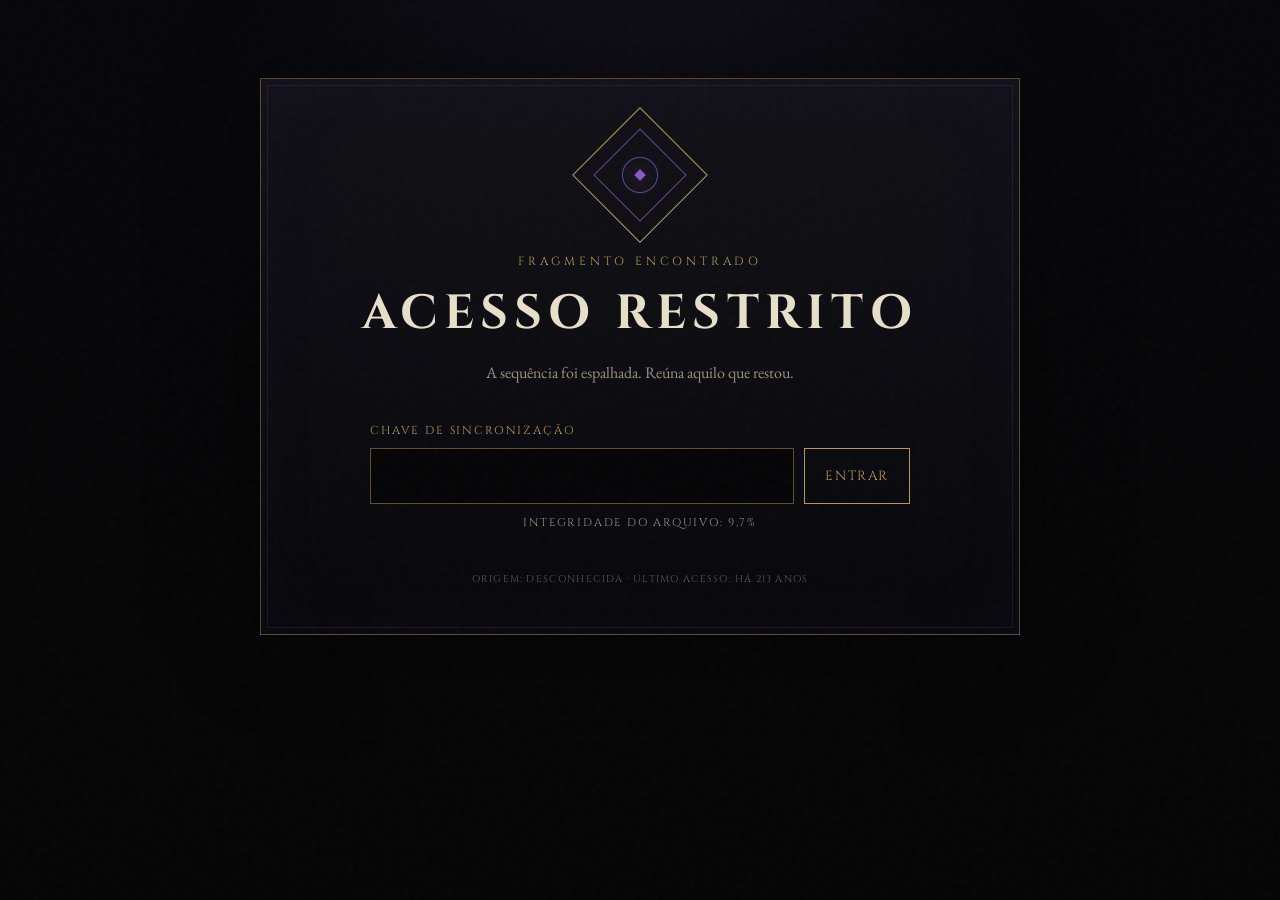
==== index.html @ 5ac1a656 "Add files via upload" ====
<!doctype html><html lang="pt-BR"><head><meta charset="utf-8"><meta name="viewport" content="width=device-width,initial-scale=1"><meta name="theme-color" content="#07070a"><title>Fragmento</title><link rel="stylesheet" href="style.css"></head><body><div class="noise"></div><main class="shell"><section id="gate" class="panel gate active"><div class="sigil"><span></span><span></span><span></span></div><p class="eyebrow">FRAGMENTO ENCONTRADO</p><h1>ACESSO RESTRITO</h1><p class="muted">A sequência foi espalhada. Reúna aquilo que restou.</p><form id="access-form"><label for="password">CHAVE DE SINCRONIZAÇÃO</label><div class="password-row"><input id="password" type="password" maxlength="16" spellcheck="false"><button type="submit">ENTRAR</button></div><p id="status" class="status">INTEGRIDADE DO ARQUIVO: 9,7%</p></form><div id="attempt-warning" class="warning hidden">...</div><footer>ORIGEM: DESCONHECIDA · ÚLTIMO ACESSO: HÁ 213 ANOS</footer></section><section id="loading" class="panel loading"><p class="eyebrow">SINCRONIZAÇÃO</p><div class="progress"><div id="bar"></div></div><div id="percent">0%</div><p id="loading-text" class="muted">Reconstruindo fragmentos...</p></section><section id="archive" class="archive"><header class="archive-header"><p class="eyebrow">ARQUIVO RECONSTRUÍDO</p><h1>SEIS FAGULHAS</h1><p class="integrity">INTEGRIDADE: 100%</p></header><article class="lore"><p><strong>Parabéns.</strong></p><p>Vocês encontraram fragmentos de uma história que deveria ter permanecido enterrada.</p><p>O deus maldito além do último selo ainda não foi derrotado. Ele não foi vencido, contido ou compreendido. Aquilo que os espera não é apenas uma criatura poderosa, mas uma presença capaz de reduzir mundos, memórias e juramentos a ruínas.</p><p>Os Ecos abaixo não são a resposta para destruí-lo. São restos deixados por aqueles que tentaram antes de vocês — pequenas centelhas roubadas de histórias que já terminaram.</p><p>Ainda assim, mesmo uma fagulha pode desafiar uma noite infinita.</p><p><strong>Recebam estes fragmentos como esperança para o que está prestes a acontecer.</strong></p></article><section class="ecos"><article class="eco-card"><span class="number">ECO 01</span><h2>Nome do Personagem I</h2><h3>Fragmento da Primeira Lâmina</h3><p>Uma vez por cena, após acertar um ataque, o personagem pode gastar 3 PM para causar +4d8 de dano e avançar até 6m sem provocar reações.</p></article><article class="eco-card"><span class="number">ECO 02</span><h2>Nome do Personagem II</h2><h3>Olho que Vê o Instante Morto</h3><p>Uma vez por cena, ao ser alvo de um ataque, o personagem pode gastar 3 PM para receber +5 na Defesa e mover-se 3m imediatamente.</p></article><article class="eco-card"><span class="number">ECO 03</span><h2>Nome do Personagem III</h2><h3>Coração que Recusa o Fim</h3><p>Ao cair a 0 PV, pode gastar 4 PM para permanecer com 1 PV e receber resistência 10 a dano até o início do próximo turno.</p></article><article class="eco-card"><span class="number">ECO 04</span><h2>Nome do Personagem IV</h2><h3>Passo Entre Fendas</h3><p>Uma vez por rodada, pode gastar 2 PM para se teleportar até 6m para um espaço que possa ver.</p></article><article class="eco-card"><span class="number">ECO 05</span><h2>Nome do Personagem V</h2><h3>Voz da Última Testemunha</h3><p>Uma vez por cena, pode gastar 3 PM para obrigar um inimigo em alcance curto a repetir um teste de resistência recém-realizado.</p></article><article class="eco-card"><span class="number">ECO 06</span><h2>Nome do Personagem VI</h2><h3>Fagulha Contra o Abismo</h3><p>Uma vez por cena, como ação livre, pode gastar 5 PM para receber +2 em ataques, Defesa e testes de resistência por 3 rodadas.</p></article></section><div class="final-record"><p>FRAGMENTOS LIBERADOS: 6</p><p>SOBREVIVENTES DA ÚLTIMA SINCRONIZAÇÃO: 0</p><p class="red">O DEUS PERCEBEU O ACESSO.</p></div></section></main><script src="script.js"></script></body></html>
---- style.css ----
@import url('https://fonts.googleapis.com/css2?family=Cinzel:wght@400;600;700&family=EB+Garamond:ital,wght@0,400;0,600;1,400&display=swap');:root{--bg:#07070a;--panel:#0d0d12;--ink:#e8dfcb;--muted:#9b927f;--gold:#b9975b;--purple:#8d5bc2;--red:#8b2f3d}*{box-sizing:border-box}html{background:var(--bg);color:var(--ink)}body{margin:0;min-height:100vh;font-family:"EB Garamond",serif;background:radial-gradient(circle at 50% 20%,rgba(141,91,194,.09),transparent 28rem),linear-gradient(#07070a,#050506);overflow-x:hidden}.noise{position:fixed;inset:0;pointer-events:none;opacity:.05;z-index:20;background-image:url("data:image/svg+xml,%3Csvg viewBox='0 0 160 160' xmlns='http://www.w3.org/2000/svg'%3E%3Cfilter id='n'%3E%3CfeTurbulence type='fractalNoise' baseFrequency='.9' numOctaves='4' stitchTiles='stitch'/%3E%3C/filter%3E%3Crect width='100%25' height='100%25' filter='url(%23n)' opacity='.5'/%3E%3C/svg%3E")}.shell{min-height:100vh;padding:24px}.panel{width:min(760px,100%);margin:6vh auto 0;padding:48px 34px;border:1px solid rgba(185,151,91,.45);outline:1px solid rgba(141,91,194,.15);outline-offset:-8px;background:linear-gradient(180deg,rgba(17,17,23,.94),rgba(8,8,12,.97));box-shadow:0 0 80px rgba(0,0,0,.6),inset 0 0 80px rgba(141,91,194,.035);text-align:center}.gate{display:none}.gate.active{display:block}.sigil{width:96px;height:96px;margin:0 auto 30px;position:relative;border:1px solid var(--gold);transform:rotate(45deg)}.sigil span{position:absolute;inset:14px;border:1px solid rgba(141,91,194,.7)}.sigil span:nth-child(2){inset:29px;border-radius:50%}.sigil span:nth-child(3){inset:43px;background:var(--purple);box-shadow:0 0 22px var(--purple)}.eyebrow,h1,h2,h3,label,button{font-family:Cinzel,serif}.eyebrow{letter-spacing:.32em;color:var(--gold);font-size:.74rem}h1{letter-spacing:.13em;font-size:clamp(1.8rem,6vw,3rem);margin:.5rem 0 1rem}.muted{color:var(--muted)}form{margin:40px auto 20px;max-width:540px}label{display:block;text-align:left;color:var(--gold);font-size:.72rem;letter-spacing:.16em;margin-bottom:10px}.password-row{display:grid;grid-template-columns:1fr auto;gap:10px}input{width:100%;background:#050507;color:var(--ink);border:1px solid rgba(185,151,91,.5);padding:14px 15px;font:600 1.2rem Cinzel,serif;letter-spacing:.2em;outline:none}input:focus{border-color:var(--purple);box-shadow:0 0 0 2px rgba(141,91,194,.15)}button{background:transparent;color:var(--gold);border:1px solid var(--gold);padding:0 20px;cursor:pointer;letter-spacing:.12em}button:hover{background:rgba(185,151,91,.08)}.status{font-family:Cinzel,serif;color:var(--muted);font-size:.7rem;letter-spacing:.16em}.warning{margin-top:24px;color:var(--red);font-family:Cinzel,serif;letter-spacing:.2em}.hidden{display:none}footer{margin-top:42px;color:#5f594f;font-family:Cinzel,serif;font-size:.62rem;letter-spacing:.12em}.loading{display:none;margin-top:18vh}.loading.active{display:block}.progress{height:5px;background:#1b1820;margin:30px auto 18px;max-width:520px;overflow:hidden}#bar{height:100%;width:0;background:linear-gradient(90deg,var(--purple),var(--gold));box-shadow:0 0 14px var(--purple)}#percent{font:600 2.5rem Cinzel,serif;color:var(--ink)}.archive{display:none;width:min(1100px,100%);margin:0 auto;padding:30px 0 80px}.archive.active{display:block}.archive-header{text-align:center;padding:50px 20px 25px}.archive-header h1{font-size:clamp(2.2rem,7vw,4.8rem);margin:.2em 0;color:var(--ink)}.integrity{font-family:Cinzel,serif;color:var(--purple);letter-spacing:.18em}.lore{width:min(800px,100%);margin:20px auto 50px;padding:35px;border-left:1px solid var(--gold);border-right:1px solid var(--gold);background:rgba(12,12,17,.72);font-size:1.22rem;line-height:1.65}.ecos{display:grid;grid-template-columns:repeat(2,minmax(0,1fr));gap:18px}.eco-card{min-height:260px;padding:28px;border:1px solid rgba(185,151,91,.35);background:linear-gradient(145deg,rgba(19,18,25,.96),rgba(8,8,11,.96));position:relative;overflow:hidden}.eco-card::after{content:"";position:absolute;width:160px;height:160px;border:1px solid rgba(141,91,194,.16);border-radius:50%;right:-60px;bottom:-70px}.number{font-family:Cinzel,serif;font-size:.66rem;letter-spacing:.2em;color:var(--purple)}.eco-card h2{font-size:1rem;color:var(--gold);margin:18px 0 8px}.eco-card h3{font-size:1.35rem;margin:0 0 16px;line-height:1.25}.eco-card p{color:#c8bfad;line-height:1.55;font-size:1.05rem}.final-record{width:min(760px,100%);margin:50px auto 0;padding:28px;text-align:center;border:1px solid rgba(141,91,194,.25);font-family:Cinzel,serif;letter-spacing:.13em;font-size:.72rem;color:var(--muted)}.red{color:var(--red);margin-top:26px}.shake{animation:shake .25s linear 2}@keyframes shake{0%,100%{transform:translateX(0)}25%{transform:translateX(-7px)}75%{transform:translateX(7px)}}.fade-in{animation:fade .9s ease both}@keyframes fade{from{opacity:0;filter:blur(5px)}to{opacity:1;filter:blur(0)}}@media(max-width:720px){.shell{padding:12px}.panel{padding:40px 20px;margin-top:3vh}.password-row{grid-template-columns:1fr}button{height:48px}.ecos{grid-template-columns:1fr}.lore{padding:24px;font-size:1.08rem}}
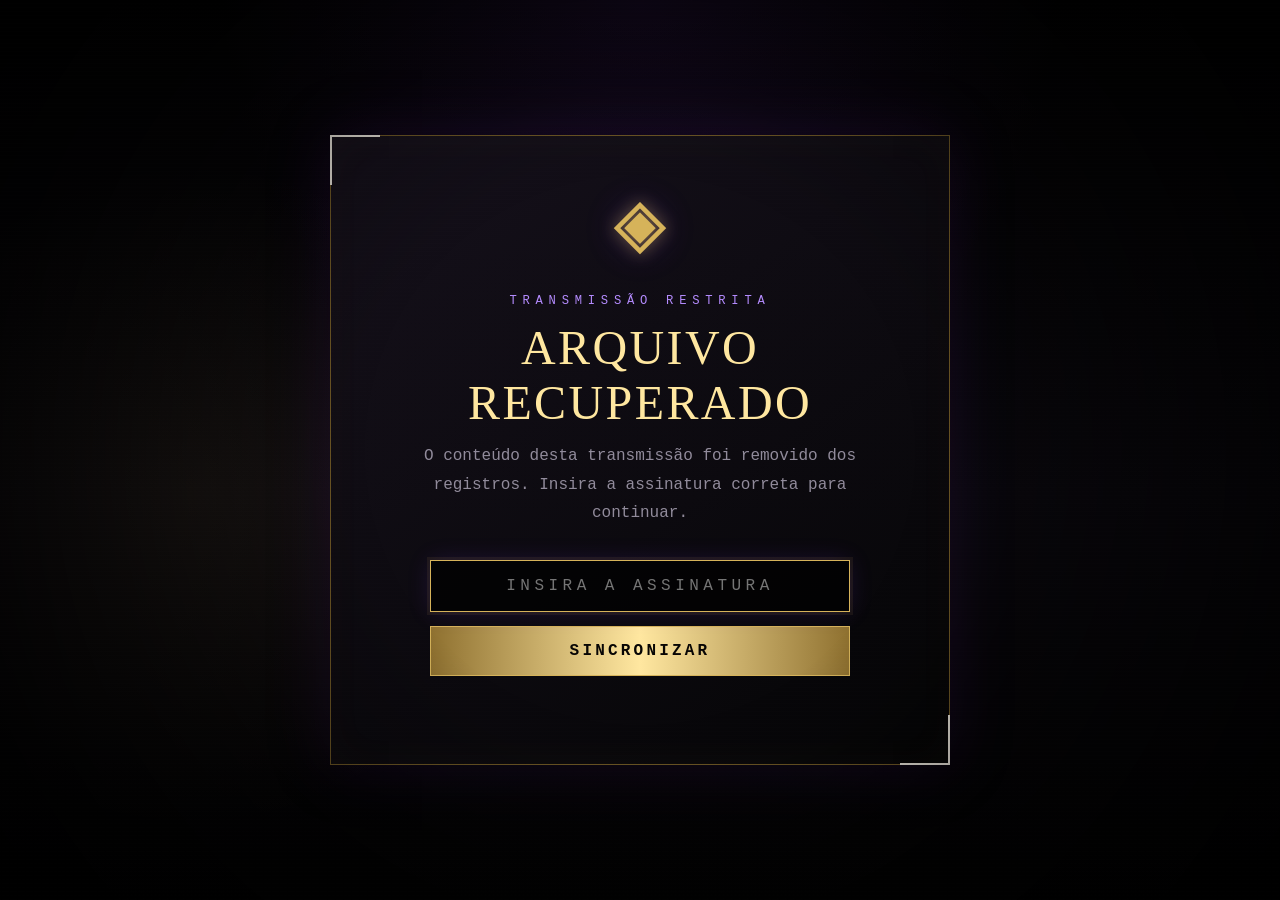
==== commit 6dbc6326: "Update index.html" ====
--- a/index.html
+++ b/index.html
@@ -1 +1,2348 @@
-<!doctype html><html lang="pt-BR"><head><meta charset="utf-8"><meta name="viewport" content="width=device-width,initial-scale=1"><meta name="theme-color" content="#07070a"><title>Fragmento</title><link rel="stylesheet" href="style.css"></head><body><div class="noise"></div><main class="shell"><section id="gate" class="panel gate active"><div class="sigil"><span></span><span></span><span></span></div><p class="eyebrow">FRAGMENTO ENCONTRADO</p><h1>ACESSO RESTRITO</h1><p class="muted">A sequência foi espalhada. Reúna aquilo que restou.</p><form id="access-form"><label for="password">CHAVE DE SINCRONIZAÇÃO</label><div class="password-row"><input id="password" type="password" maxlength="16" spellcheck="false"><button type="submit">ENTRAR</button></div><p id="status" class="status">INTEGRIDADE DO ARQUIVO: 9,7%</p></form><div id="attempt-warning" class="warning hidden">...</div><footer>ORIGEM: DESCONHECIDA · ÚLTIMO ACESSO: HÁ 213 ANOS</footer></section><section id="loading" class="panel loading"><p class="eyebrow">SINCRONIZAÇÃO</p><div class="progress"><div id="bar"></div></div><div id="percent">0%</div><p id="loading-text" class="muted">Reconstruindo fragmentos...</p></section><section id="archive" class="archive"><header class="archive-header"><p class="eyebrow">ARQUIVO RECONSTRUÍDO</p><h1>SEIS FAGULHAS</h1><p class="integrity">INTEGRIDADE: 100%</p></header><article class="lore"><p><strong>Parabéns.</strong></p><p>Vocês encontraram fragmentos de uma história que deveria ter permanecido enterrada.</p><p>O deus maldito além do último selo ainda não foi derrotado. Ele não foi vencido, contido ou compreendido. Aquilo que os espera não é apenas uma criatura poderosa, mas uma presença capaz de reduzir mundos, memórias e juramentos a ruínas.</p><p>Os Ecos abaixo não são a resposta para destruí-lo. São restos deixados por aqueles que tentaram antes de vocês — pequenas centelhas roubadas de histórias que já terminaram.</p><p>Ainda assim, mesmo uma fagulha pode desafiar uma noite infinita.</p><p><strong>Recebam estes fragmentos como esperança para o que está prestes a acontecer.</strong></p></article><section class="ecos"><article class="eco-card"><span class="number">ECO 01</span><h2>Nome do Personagem I</h2><h3>Fragmento da Primeira Lâmina</h3><p>Uma vez por cena, após acertar um ataque, o personagem pode gastar 3 PM para causar +4d8 de dano e avançar até 6m sem provocar reações.</p></article><article class="eco-card"><span class="number">ECO 02</span><h2>Nome do Personagem II</h2><h3>Olho que Vê o Instante Morto</h3><p>Uma vez por cena, ao ser alvo de um ataque, o personagem pode gastar 3 PM para receber +5 na Defesa e mover-se 3m imediatamente.</p></article><article class="eco-card"><span class="number">ECO 03</span><h2>Nome do Personagem III</h2><h3>Coração que Recusa o Fim</h3><p>Ao cair a 0 PV, pode gastar 4 PM para permanecer com 1 PV e receber resistência 10 a dano até o início do próximo turno.</p></article><article class="eco-card"><span class="number">ECO 04</span><h2>Nome do Personagem IV</h2><h3>Passo Entre Fendas</h3><p>Uma vez por rodada, pode gastar 2 PM para se teleportar até 6m para um espaço que possa ver.</p></article><article class="eco-card"><span class="number">ECO 05</span><h2>Nome do Personagem V</h2><h3>Voz da Última Testemunha</h3><p>Uma vez por cena, pode gastar 3 PM para obrigar um inimigo em alcance curto a repetir um teste de resistência recém-realizado.</p></article><article class="eco-card"><span class="number">ECO 06</span><h2>Nome do Personagem VI</h2><h3>Fagulha Contra o Abismo</h3><p>Uma vez por cena, como ação livre, pode gastar 5 PM para receber +2 em ataques, Defesa e testes de resistência por 3 rodadas.</p></article></section><div class="final-record"><p>FRAGMENTOS LIBERADOS: 6</p><p>SOBREVIVENTES DA ÚLTIMA SINCRONIZAÇÃO: 0</p><p class="red">O DEUS PERCEBEU O ACESSO.</p></div></section></main><script src="script.js"></script></body></html>
+<!DOCTYPE html>
+<html lang="pt-BR">
+<head>
+    <meta charset="UTF-8">
+
+    <meta
+        name="viewport"
+        content="width=device-width, initial-scale=1.0"
+    >
+
+    <title>Arquivo Recuperado</title>
+
+    <link
+        rel="icon"
+        type="image/png"
+        href="favicon.png"
+    >
+
+    <style>
+        :root {
+            --background: #050505;
+            --background-soft: #0a080d;
+            --panel: rgba(12, 10, 16, 0.92);
+
+            --gold: #d6b35a;
+            --gold-light: #ffe7a0;
+            --gold-dark: #6d5725;
+
+            --purple: #7c3cff;
+            --purple-light: #b58cff;
+            --purple-dark: #281242;
+
+            --text: #e7e2d8;
+            --text-muted: #918b9b;
+
+            --danger: #d94141;
+            --danger-light: #ff7272;
+            --danger-dark: #320707;
+
+            --success: #73d69a;
+        }
+
+        * {
+            box-sizing: border-box;
+            margin: 0;
+            padding: 0;
+        }
+
+        html {
+            scroll-behavior: smooth;
+        }
+
+        body {
+            min-height: 100vh;
+            overflow-x: hidden;
+
+            color: var(--text);
+            background:
+                radial-gradient(
+                    circle at 50% 0%,
+                    rgba(79, 31, 130, 0.18),
+                    transparent 38%
+                ),
+                radial-gradient(
+                    circle at 15% 55%,
+                    rgba(214, 179, 90, 0.07),
+                    transparent 28%
+                ),
+                linear-gradient(
+                    180deg,
+                    #020202 0%,
+                    var(--background-soft) 55%,
+                    #020202 100%
+                );
+
+            font-family:
+                "Courier New",
+                Courier,
+                monospace;
+        }
+
+        body::before {
+            content: "";
+            position: fixed;
+            inset: 0;
+            z-index: 9998;
+            pointer-events: none;
+
+            opacity: 0.07;
+
+            background:
+                repeating-linear-gradient(
+                    0deg,
+                    rgba(255, 255, 255, 0.04) 0,
+                    rgba(255, 255, 255, 0.04) 1px,
+                    transparent 1px,
+                    transparent 4px
+                );
+        }
+
+        body::after {
+            content: "";
+            position: fixed;
+            inset: 0;
+            z-index: 9997;
+            pointer-events: none;
+
+            background:
+                radial-gradient(
+                    circle at center,
+                    transparent 35%,
+                    rgba(0, 0, 0, 0.82) 100%
+                );
+        }
+
+        button,
+        input {
+            font: inherit;
+        }
+
+        button {
+            cursor: pointer;
+        }
+
+        .hidden {
+            display: none !important;
+        }
+
+        .screen {
+            position: relative;
+            z-index: 2;
+
+            width: 100%;
+            min-height: 100vh;
+        }
+
+        /* =========================
+           TELA DE ACESSO
+        ========================== */
+
+        #login-screen {
+            display: flex;
+            align-items: center;
+            justify-content: center;
+
+            padding: 24px;
+        }
+
+        .login-panel {
+            position: relative;
+
+            width: min(620px, 100%);
+            padding: 48px 34px;
+
+            text-align: center;
+
+            border: 1px solid var(--gold-dark);
+            background:
+                linear-gradient(
+                    145deg,
+                    rgba(22, 17, 28, 0.96),
+                    rgba(5, 5, 6, 0.98)
+                );
+
+            box-shadow:
+                0 0 60px rgba(76, 29, 123, 0.22),
+                inset 0 0 40px rgba(214, 179, 90, 0.03);
+        }
+
+        .login-panel::before,
+        .login-panel::after {
+            content: "";
+            position: absolute;
+
+            width: 48px;
+            height: 48px;
+
+            border-color: var(--gold);
+        }
+
+        .login-panel::before {
+            top: -1px;
+            left: -1px;
+
+            border-top: 2px solid;
+            border-left: 2px solid;
+        }
+
+        .login-panel::after {
+            right: -1px;
+            bottom: -1px;
+
+            border-right: 2px solid;
+            border-bottom: 2px solid;
+        }
+
+        .sigil {
+            margin-bottom: 22px;
+
+            color: var(--gold);
+            font-size: clamp(3rem, 10vw, 5.5rem);
+            line-height: 1;
+
+            text-shadow:
+                0 0 16px rgba(214, 179, 90, 0.5),
+                0 0 35px rgba(124, 60, 255, 0.3);
+        }
+
+        .access-label {
+            margin-bottom: 12px;
+
+            color: var(--purple-light);
+
+            font-size: 0.76rem;
+            letter-spacing: 0.36rem;
+            text-transform: uppercase;
+        }
+
+        .login-title {
+            margin-bottom: 12px;
+
+            color: var(--gold-light);
+
+            font-family: Georgia, "Times New Roman", serif;
+            font-size: clamp(1.8rem, 6vw, 3rem);
+            font-weight: normal;
+            letter-spacing: 0.15rem;
+            text-transform: uppercase;
+        }
+
+        .login-description {
+            max-width: 480px;
+            margin: 0 auto 32px;
+
+            color: var(--text-muted);
+            line-height: 1.8;
+        }
+
+        .password-wrapper {
+            position: relative;
+
+            width: min(420px, 100%);
+            margin: 0 auto;
+        }
+
+        #password-input {
+            width: 100%;
+            padding: 16px 18px;
+
+            color: var(--gold-light);
+            caret-color: var(--purple-light);
+
+            text-align: center;
+            letter-spacing: 0.28rem;
+            text-transform: uppercase;
+
+            border: 1px solid var(--gold-dark);
+            outline: none;
+
+            background: rgba(0, 0, 0, 0.75);
+
+            transition:
+                border-color 0.2s ease,
+                box-shadow 0.2s ease;
+        }
+
+        #password-input:focus {
+            border-color: var(--gold);
+
+            box-shadow:
+                0 0 0 3px rgba(214, 179, 90, 0.08),
+                0 0 24px rgba(124, 60, 255, 0.14);
+        }
+
+        #access-button {
+            width: min(420px, 100%);
+            margin-top: 14px;
+            padding: 15px 18px;
+
+            color: #080604;
+
+            border: 1px solid var(--gold);
+            background:
+                linear-gradient(
+                    90deg,
+                    #8f7130,
+                    var(--gold-light),
+                    #8f7130
+                );
+
+            font-weight: bold;
+            letter-spacing: 0.2rem;
+            text-transform: uppercase;
+
+            transition:
+                transform 0.2s ease,
+                filter 0.2s ease,
+                box-shadow 0.2s ease;
+        }
+
+        #access-button:hover {
+            transform: translateY(-2px);
+            filter: brightness(1.08);
+
+            box-shadow:
+                0 0 25px rgba(214, 179, 90, 0.22);
+        }
+
+        #login-message {
+            min-height: 22px;
+            margin-top: 18px;
+
+            color: var(--danger-light);
+            font-size: 0.82rem;
+            letter-spacing: 0.13rem;
+            text-transform: uppercase;
+        }
+
+        .shake {
+            animation: shake 0.35s linear;
+        }
+
+        @keyframes shake {
+            0%,
+            100% {
+                transform: translateX(0);
+            }
+
+            20% {
+                transform: translateX(-10px);
+            }
+
+            40% {
+                transform: translateX(9px);
+            }
+
+            60% {
+                transform: translateX(-6px);
+            }
+
+            80% {
+                transform: translateX(4px);
+            }
+        }
+
+        /* =========================
+           TELA DE CARREGAMENTO
+        ========================== */
+
+        #loading-screen {
+            display: flex;
+            align-items: center;
+            justify-content: center;
+
+            padding: 24px;
+        }
+
+        .loading-box {
+            width: min(650px, 100%);
+
+            text-align: center;
+        }
+
+        .loading-symbol {
+            margin-bottom: 26px;
+
+            color: var(--gold);
+            font-size: 4rem;
+
+            animation:
+                symbolPulse 1.4s infinite alternate,
+                slowRotate 10s linear infinite;
+        }
+
+        @keyframes symbolPulse {
+            from {
+                opacity: 0.45;
+                text-shadow: 0 0 6px rgba(214, 179, 90, 0.2);
+            }
+
+            to {
+                opacity: 1;
+                text-shadow:
+                    0 0 18px rgba(214, 179, 90, 0.75),
+                    0 0 38px rgba(124, 60, 255, 0.5);
+            }
+        }
+
+        @keyframes slowRotate {
+            to {
+                transform: rotate(360deg);
+            }
+        }
+
+        .loading-title {
+            margin-bottom: 20px;
+
+            color: var(--gold-light);
+            font-size: 1rem;
+            letter-spacing: 0.3rem;
+        }
+
+        .loading-bar {
+            width: 100%;
+            height: 8px;
+            overflow: hidden;
+
+            border: 1px solid var(--gold-dark);
+            background: #050505;
+        }
+
+        .loading-progress {
+            width: 0%;
+            height: 100%;
+
+            background:
+                linear-gradient(
+                    90deg,
+                    var(--purple),
+                    var(--gold),
+                    var(--purple-light)
+                );
+
+            box-shadow:
+                0 0 20px rgba(124, 60, 255, 0.55);
+
+            transition: width 0.2s linear;
+        }
+
+        #loading-text {
+            margin-top: 18px;
+
+            color: var(--text-muted);
+            font-size: 0.78rem;
+            letter-spacing: 0.12rem;
+        }
+
+        /* =========================
+           CONTEÚDO PRINCIPAL
+        ========================== */
+
+        #archive-screen {
+            padding-bottom: 100px;
+        }
+
+        .archive-header {
+            position: relative;
+
+            min-height: 80vh;
+
+            display: flex;
+            align-items: center;
+            justify-content: center;
+
+            padding: 90px 24px 70px;
+
+            text-align: center;
+        }
+
+        .archive-header::after {
+            content: "";
+            position: absolute;
+            bottom: 0;
+            left: 50%;
+
+            width: min(900px, 86%);
+            height: 1px;
+
+            transform: translateX(-50%);
+
+            background:
+                linear-gradient(
+                    90deg,
+                    transparent,
+                    var(--gold-dark),
+                    var(--purple),
+                    var(--gold-dark),
+                    transparent
+                );
+        }
+
+        .archive-header-content {
+            max-width: 900px;
+        }
+
+        .archive-code {
+            margin-bottom: 18px;
+
+            color: var(--purple-light);
+
+            font-size: 0.76rem;
+            letter-spacing: 0.4rem;
+            text-transform: uppercase;
+        }
+
+        .archive-title {
+            margin-bottom: 24px;
+
+            color: var(--gold-light);
+
+            font-family: Georgia, "Times New Roman", serif;
+            font-size: clamp(2.5rem, 9vw, 6rem);
+            font-weight: normal;
+            line-height: 1;
+            letter-spacing: 0.16rem;
+            text-transform: uppercase;
+
+            text-shadow:
+                0 0 30px rgba(214, 179, 90, 0.16);
+        }
+
+        .archive-intro {
+            max-width: 700px;
+            margin: 0 auto;
+
+            color: #b8b1bf;
+            font-size: clamp(0.92rem, 2vw, 1.05rem);
+            line-height: 2;
+        }
+
+        .archive-intro strong {
+            color: var(--gold);
+            font-weight: normal;
+        }
+
+        .scroll-indicator {
+            margin-top: 45px;
+
+            color: var(--text-muted);
+            font-size: 0.7rem;
+            letter-spacing: 0.25rem;
+            text-transform: uppercase;
+
+            animation: scrollPulse 1.5s infinite alternate;
+        }
+
+        @keyframes scrollPulse {
+            from {
+                opacity: 0.3;
+                transform: translateY(0);
+            }
+
+            to {
+                opacity: 1;
+                transform: translateY(8px);
+            }
+        }
+
+        /* =========================
+           SEÇÃO DOS FRAGMENTOS
+        ========================== */
+
+        .fragments-section {
+            width: min(1180px, calc(100% - 32px));
+            margin: 0 auto;
+            padding-top: 100px;
+        }
+
+        .section-heading {
+            margin-bottom: 60px;
+
+            text-align: center;
+        }
+
+        .section-kicker {
+            margin-bottom: 12px;
+
+            color: var(--purple-light);
+            font-size: 0.72rem;
+            letter-spacing: 0.35rem;
+            text-transform: uppercase;
+        }
+
+        #fragments-heading {
+            color: var(--gold-light);
+
+            font-family: Georgia, "Times New Roman", serif;
+            font-size: clamp(1.8rem, 5vw, 3.5rem);
+            font-weight: normal;
+            letter-spacing: 0.12rem;
+            text-transform: uppercase;
+        }
+
+        .section-status {
+            margin-top: 16px;
+
+            color: var(--success);
+            font-size: 0.76rem;
+            letter-spacing: 0.16rem;
+        }
+
+        .fragments-grid {
+            display: grid;
+            grid-template-columns:
+                repeat(
+                    2,
+                    minmax(0, 1fr)
+                );
+
+            gap: 28px;
+        }
+
+        .fragment-card {
+            position: relative;
+            overflow: hidden;
+
+            padding: 30px;
+
+            border: 1px solid rgba(214, 179, 90, 0.38);
+
+            background:
+                linear-gradient(
+                    145deg,
+                    rgba(19, 14, 24, 0.96),
+                    rgba(7, 7, 9, 0.98)
+                );
+
+            box-shadow:
+                0 18px 50px rgba(0, 0, 0, 0.34),
+                inset 0 0 35px rgba(214, 179, 90, 0.018);
+
+            transition:
+                transform 0.25s ease,
+                border-color 0.25s ease,
+                box-shadow 0.25s ease;
+        }
+
+        .fragment-card:hover {
+            transform: translateY(-5px);
+
+            border-color: rgba(214, 179, 90, 0.8);
+
+            box-shadow:
+                0 24px 70px rgba(0, 0, 0, 0.46),
+                0 0 35px rgba(124, 60, 255, 0.08);
+        }
+
+        .fragment-card::before {
+            content: "";
+            position: absolute;
+            top: 0;
+            left: 0;
+
+            width: 100%;
+            height: 2px;
+
+            background:
+                linear-gradient(
+                    90deg,
+                    transparent,
+                    var(--purple),
+                    var(--gold),
+                    transparent
+                );
+        }
+
+        .fragment-number {
+            margin-bottom: 8px;
+
+            color: var(--purple-light);
+            font-size: 0.72rem;
+            letter-spacing: 0.25rem;
+            text-transform: uppercase;
+        }
+
+        .carrier-found {
+            margin-bottom: 25px;
+
+            color: var(--gold-light);
+            font-size: 0.82rem;
+            letter-spacing: 0.17rem;
+            text-transform: uppercase;
+        }
+
+        .scan-grid {
+            display: grid;
+            grid-template-columns: 1fr 1fr;
+
+            gap: 12px;
+
+            margin-bottom: 22px;
+            padding: 16px;
+
+            border: 1px solid rgba(124, 60, 255, 0.22);
+            background: rgba(0, 0, 0, 0.35);
+        }
+
+        .scan-item {
+            min-width: 0;
+        }
+
+        .scan-label {
+            display: block;
+            margin-bottom: 5px;
+
+            color: var(--text-muted);
+            font-size: 0.65rem;
+            letter-spacing: 0.12rem;
+            text-transform: uppercase;
+        }
+
+        .scan-value {
+            color: var(--text);
+            font-size: 0.86rem;
+            overflow-wrap: anywhere;
+        }
+
+        .scan-value.success {
+            color: var(--success);
+        }
+
+        .integrity-block {
+            margin-bottom: 26px;
+        }
+
+        .integrity-header {
+            display: flex;
+            align-items: center;
+            justify-content: space-between;
+
+            gap: 16px;
+
+            margin-bottom: 9px;
+
+            color: var(--text-muted);
+            font-size: 0.68rem;
+            letter-spacing: 0.1rem;
+            text-transform: uppercase;
+        }
+
+        .integrity-percent {
+            color: var(--gold);
+        }
+
+        .integrity-track {
+            width: 100%;
+            height: 9px;
+            overflow: hidden;
+
+            border: 1px solid rgba(214, 179, 90, 0.35);
+            background: rgba(0, 0, 0, 0.72);
+        }
+
+        .integrity-fill {
+            height: 100%;
+
+            background:
+                linear-gradient(
+                    90deg,
+                    var(--purple-dark),
+                    var(--purple),
+                    var(--gold)
+                );
+
+            box-shadow:
+                0 0 16px rgba(124, 60, 255, 0.3);
+        }
+
+        .fragment-name {
+            margin-bottom: 15px;
+
+            color: var(--gold-light);
+
+            font-family: Georgia, "Times New Roman", serif;
+            font-size: clamp(1.3rem, 3vw, 1.8rem);
+            font-weight: normal;
+            line-height: 1.25;
+        }
+
+        .fragment-quote {
+            margin-bottom: 24px;
+            padding-left: 16px;
+
+            color: #aaa2b0;
+
+            border-left: 2px solid var(--purple);
+
+            font-family: Georgia, "Times New Roman", serif;
+            font-size: 0.96rem;
+            font-style: italic;
+            line-height: 1.7;
+        }
+
+        .power-box {
+            padding-top: 22px;
+
+            border-top: 1px solid rgba(214, 179, 90, 0.18);
+        }
+
+        .power-label {
+            display: inline-block;
+
+            margin-bottom: 13px;
+            padding: 5px 8px;
+
+            color: var(--gold);
+
+            border: 1px solid rgba(214, 179, 90, 0.35);
+            background: rgba(214, 179, 90, 0.05);
+
+            font-size: 0.66rem;
+            letter-spacing: 0.17rem;
+            text-transform: uppercase;
+        }
+
+        .power-text {
+            color: #d2ccd5;
+            font-size: 0.91rem;
+            line-height: 1.75;
+        }
+
+        .power-text strong {
+            color: var(--gold-light);
+        }
+
+        .power-text ul {
+            margin: 12px 0 12px 22px;
+        }
+
+        .power-text li {
+            margin-bottom: 8px;
+        }
+
+        /* =========================
+           FRAGMENTO ANÔMALO
+        ========================== */
+
+        .anomaly-wrapper {
+            position: relative;
+
+            width: min(920px, 100%);
+            margin: 90px auto 0;
+        }
+
+        .anomaly-card {
+            position: relative;
+            overflow: hidden;
+
+            padding: clamp(26px, 5vw, 46px);
+
+            border: 1px solid var(--danger);
+
+            background:
+                repeating-linear-gradient(
+                    90deg,
+                    rgba(255, 0, 0, 0.025) 0,
+                    rgba(255, 0, 0, 0.025) 2px,
+                    transparent 2px,
+                    transparent 9px
+                ),
+                linear-gradient(
+                    145deg,
+                    rgba(38, 5, 8, 0.97),
+                    rgba(5, 0, 3, 0.99)
+                );
+
+            box-shadow:
+                0 0 65px rgba(217, 65, 65, 0.16),
+                inset 0 0 60px rgba(217, 65, 65, 0.055);
+
+            animation:
+                anomalyBorder 2.2s infinite alternate,
+                anomalyJolt 8s infinite;
+        }
+
+        .anomaly-card::before {
+            content: "";
+            position: absolute;
+            inset: 0;
+            pointer-events: none;
+
+            opacity: 0;
+
+            background:
+                linear-gradient(
+                    90deg,
+                    transparent,
+                    rgba(255, 255, 255, 0.18),
+                    transparent
+                );
+
+            animation: anomalySweep 4.5s infinite;
+        }
+
+        .anomaly-card::after {
+            content: "";
+            position: absolute;
+            top: 0;
+            left: -15%;
+
+            width: 130%;
+            height: 4px;
+
+            opacity: 0.72;
+
+            background: var(--danger-light);
+
+            box-shadow:
+                0 0 16px var(--danger);
+
+            animation: anomalyScanline 3.2s linear infinite;
+        }
+
+        @keyframes anomalyBorder {
+            from {
+                border-color: rgba(217, 65, 65, 0.4);
+            }
+
+            to {
+                border-color: rgba(255, 114, 114, 1);
+            }
+        }
+
+        @keyframes anomalyJolt {
+            0%,
+            91%,
+            93%,
+            95%,
+            100% {
+                transform: translate(0);
+            }
+
+            92% {
+                transform: translate(-3px, 1px);
+            }
+
+            94% {
+                transform: translate(4px, -1px);
+            }
+        }
+
+        @keyframes anomalySweep {
+            0%,
+            72% {
+                opacity: 0;
+                transform: translateX(-100%);
+            }
+
+            76% {
+                opacity: 0.8;
+            }
+
+            82% {
+                opacity: 0;
+                transform: translateX(100%);
+            }
+
+            100% {
+                opacity: 0;
+            }
+        }
+
+        @keyframes anomalyScanline {
+            from {
+                transform: translateY(-10px);
+            }
+
+            to {
+                transform: translateY(650px);
+            }
+        }
+
+        .anomaly-number {
+            margin-bottom: 10px;
+
+            color: var(--danger-light);
+            font-size: 0.78rem;
+            letter-spacing: 0.28rem;
+            text-transform: uppercase;
+        }
+
+        .anomaly-title {
+            margin-bottom: 26px;
+
+            color: var(--danger-light);
+
+            font-family: Georgia, "Times New Roman", serif;
+            font-size: clamp(2rem, 7vw, 4rem);
+            font-weight: normal;
+            letter-spacing: 0.08rem;
+
+            text-shadow:
+                3px 0 0 rgba(124, 60, 255, 0.3),
+                -3px 0 0 rgba(255, 255, 255, 0.08);
+
+            animation: titleGlitch 2.8s infinite;
+        }
+
+        @keyframes titleGlitch {
+            0%,
+            86%,
+            90%,
+            94%,
+            100% {
+                transform: translate(0);
+                filter: none;
+            }
+
+            87% {
+                transform: translate(-3px, 0);
+                filter: blur(0.4px);
+            }
+
+            89% {
+                transform: translate(4px, 1px);
+            }
+
+            93% {
+                transform: translate(-2px, -1px);
+            }
+        }
+
+        .anomaly-warning {
+            margin-bottom: 28px;
+
+            color: #f0b9b9;
+            font-size: 0.92rem;
+            line-height: 1.9;
+        }
+
+        .anomaly-warning strong {
+            color: var(--danger-light);
+        }
+
+        .anomaly-data {
+            display: grid;
+            grid-template-columns:
+                repeat(
+                    2,
+                    minmax(0, 1fr)
+                );
+
+            gap: 14px;
+
+            margin-bottom: 26px;
+        }
+
+        .anomaly-field {
+            min-height: 82px;
+            padding: 15px;
+
+            border: 1px solid rgba(217, 65, 65, 0.24);
+            background: rgba(0, 0, 0, 0.46);
+        }
+
+        .anomaly-label {
+            display: block;
+            margin-bottom: 8px;
+
+            color: #ad6969;
+            font-size: 0.66rem;
+            letter-spacing: 0.16rem;
+            text-transform: uppercase;
+        }
+
+        .anomaly-value {
+            color: var(--danger-light);
+            line-height: 1.5;
+            overflow-wrap: anywhere;
+        }
+
+        #corrupted-carrier {
+            min-height: 24px;
+
+            color: #f5dada;
+
+            font-weight: bold;
+            letter-spacing: 0.11rem;
+
+            text-shadow:
+                2px 0 0 rgba(217, 65, 65, 0.5),
+                -2px 0 0 rgba(124, 60, 255, 0.45);
+        }
+
+        .anomaly-integrity {
+            margin-bottom: 28px;
+        }
+
+        .anomaly-track {
+            position: relative;
+
+            width: 100%;
+            height: 12px;
+            overflow: visible;
+
+            border: 1px solid rgba(255, 114, 114, 0.6);
+            background: #090000;
+        }
+
+        .anomaly-fill {
+            position: absolute;
+            top: -1px;
+            left: -1px;
+
+            width: 112%;
+            height: 12px;
+
+            background:
+                repeating-linear-gradient(
+                    90deg,
+                    var(--danger-dark) 0,
+                    var(--danger-dark) 8px,
+                    var(--danger) 8px,
+                    var(--danger) 15px,
+                    var(--purple) 15px,
+                    var(--purple) 19px
+                );
+
+            box-shadow:
+                0 0 20px rgba(217, 65, 65, 0.55);
+
+            animation: corruptBar 0.8s steps(2) infinite;
+        }
+
+        @keyframes corruptBar {
+            0% {
+                transform: translateX(0);
+            }
+
+            50% {
+                transform: translateX(-5px);
+            }
+
+            100% {
+                transform: translateX(3px);
+            }
+        }
+
+        .anomaly-message {
+            margin-top: 30px;
+            padding: 24px;
+
+            color: #ffd3d3;
+
+            text-align: center;
+
+            border: 1px solid rgba(217, 65, 65, 0.3);
+            background: rgba(46, 0, 6, 0.48);
+
+            font-family: Georgia, "Times New Roman", serif;
+            font-size: clamp(1rem, 3vw, 1.35rem);
+            line-height: 1.8;
+            letter-spacing: 0.08rem;
+            text-transform: uppercase;
+        }
+
+        .anomaly-message span {
+            display: block;
+            margin-top: 6px;
+
+            color: var(--danger-light);
+        }
+
+        .anomaly-small {
+            margin-top: 18px;
+
+            color: #7e5555;
+            font-size: 0.68rem;
+            letter-spacing: 0.13rem;
+            text-align: center;
+            text-transform: uppercase;
+        }
+
+        /* =========================
+           RODAPÉ
+        ========================== */
+
+        .archive-footer {
+            width: min(1000px, calc(100% - 32px));
+            margin: 100px auto 0;
+            padding-top: 30px;
+
+            color: #5e5863;
+
+            border-top: 1px solid rgba(214, 179, 90, 0.12);
+
+            font-size: 0.66rem;
+            letter-spacing: 0.14rem;
+            line-height: 1.8;
+            text-align: center;
+            text-transform: uppercase;
+        }
+
+        /* =========================
+           RESPONSIVIDADE
+        ========================== */
+
+        @media (max-width: 820px) {
+            .fragments-grid {
+                grid-template-columns: 1fr;
+            }
+
+            .archive-header {
+                min-height: 70vh;
+            }
+        }
+
+        @media (max-width: 600px) {
+            .login-panel {
+                padding: 40px 20px;
+            }
+
+            .fragment-card {
+                padding: 24px 20px;
+            }
+
+            .scan-grid,
+            .anomaly-data {
+                grid-template-columns: 1fr;
+            }
+
+            .archive-title {
+                letter-spacing: 0.05rem;
+            }
+
+            #fragments-heading {
+                letter-spacing: 0.04rem;
+            }
+        }
+    </style>
+</head>
+
+<body>
+
+    <!-- =========================
+         TELA DE SENHA
+    ========================== -->
+
+    <main
+        id="login-screen"
+        class="screen"
+    >
+        <section class="login-panel">
+            <div class="sigil">
+                ◈
+            </div>
+
+            <p class="access-label">
+                Transmissão restrita
+            </p>
+
+            <h1 class="login-title">
+                Arquivo Recuperado
+            </h1>
+
+            <p class="login-description">
+                O conteúdo desta transmissão foi removido dos registros.
+                Insira a assinatura correta para continuar.
+            </p>
+
+            <div class="password-wrapper">
+                <input
+                    id="password-input"
+                    type="password"
+                    placeholder="INSIRA A ASSINATURA"
+                    autocomplete="off"
+                    spellcheck="false"
+                >
+            </div>
+
+            <button
+                id="access-button"
+                type="button"
+            >
+                Sincronizar
+            </button>
+
+            <p id="login-message"></p>
+        </section>
+    </main>
+
+    <!-- =========================
+         CARREGAMENTO
+    ========================== -->
+
+    <section
+        id="loading-screen"
+        class="screen hidden"
+    >
+        <div class="loading-box">
+            <div class="loading-symbol">
+                ◈
+            </div>
+
+            <h2 class="loading-title">
+                SINCRONIZAÇÃO
+            </h2>
+
+            <div class="loading-bar">
+                <div
+                    id="loading-progress"
+                    class="loading-progress"
+                ></div>
+            </div>
+
+            <p id="loading-text">
+                Procurando assinaturas...
+            </p>
+        </div>
+    </section>
+
+    <!-- =========================
+         ARQUIVO PRINCIPAL
+    ========================== -->
+
+    <main
+        id="archive-screen"
+        class="screen hidden"
+    >
+        <header class="archive-header">
+            <div class="archive-header-content">
+                <p class="archive-code">
+                    Registro EC-00 / transmissão parcial
+                </p>
+
+                <h1 class="archive-title">
+                    Ecos
+                </h1>
+
+                <p class="archive-intro">
+                    O mundo não ofereceu estes Fragmentos.
+
+                    <br><br>
+
+                    Eles foram encontrados entre camadas que não deveriam
+                    se tocar.
+
+                    <br><br>
+
+                    Durante incontáveis eras, permaneceram sem sucessores.
+                    Agora, seis assinaturas responderam ao chamado.
+
+                    <br><br>
+
+                    <strong>
+                        O processo de compatibilidade foi concluído.
+                    </strong>
+                </p>
+
+                <p class="scroll-indicator">
+                    Desça para acessar os registros ↓
+                </p>
+            </div>
+        </header>
+
+        <section class="fragments-section">
+
+            <div class="section-heading">
+                <p class="section-kicker">
+                    Arquivo de compatibilidade
+                </p>
+
+                <h2 id="fragments-heading">
+                    Seis Fragmentos Recuperados
+                </h2>
+
+                <p class="section-status">
+                    6 ASSINATURAS COMPATÍVEIS IDENTIFICADAS
+                </p>
+            </div>
+
+            <div class="fragments-grid">
+
+                <!-- FRAGMENTO 001 -->
+
+                <article class="fragment-card">
+                    <p class="fragment-number">
+                        Fragmento 001
+                    </p>
+
+                    <p class="carrier-found">
+                        Portador identificado
+                    </p>
+
+                    <div class="scan-grid">
+                        <div class="scan-item">
+                            <span class="scan-label">
+                                Portador
+                            </span>
+
+                            <span class="scan-value">
+                                NOME DO JOGADOR
+                            </span>
+                        </div>
+
+                        <div class="scan-item">
+                            <span class="scan-label">
+                                Status
+                            </span>
+
+                            <span class="scan-value success">
+                                Compatível
+                            </span>
+                        </div>
+
+                        <div class="scan-item">
+                            <span class="scan-label">
+                                Compatibilidade
+                            </span>
+
+                            <span class="scan-value">
+                                98,7%
+                            </span>
+                        </div>
+
+                        <div class="scan-item">
+                            <span class="scan-label">
+                                Assinatura
+                            </span>
+
+                            <span class="scan-value success">
+                                Confirmada
+                            </span>
+                        </div>
+                    </div>
+
+                    <div class="integrity-block">
+                        <div class="integrity-header">
+                            <span>
+                                Integridade do Fragmento
+                            </span>
+
+                            <span class="integrity-percent">
+                                94,8%
+                            </span>
+                        </div>
+
+                        <div class="integrity-track">
+                            <div
+                                class="integrity-fill"
+                                style="width: 94.8%;"
+                            ></div>
+                        </div>
+                    </div>
+
+                    <h3 class="fragment-name">
+                        Fragmento do Colapso
+                    </h3>
+
+                    <blockquote class="fragment-quote">
+                        Durante incontáveis eras, este Fragmento permaneceu
+                        sem um sucessor. Sua assinatura foi reconhecida.
+                    </blockquote>
+
+                    <div class="power-box">
+                        <span class="power-label">
+                            Eco recuperado
+                        </span>
+
+                        <div class="power-text">
+                            <p>
+                                <strong>
+                                    Uma vez por cena,
+                                </strong>
+
+                                ao acertar um ataque desarmado, você pode gastar
+                                <strong>5 PM</strong>. O golpe atravessa a matéria
+                                e causa <strong>+8d8 de dano de impacto</strong>.
+                            </p>
+
+                            <p>
+                                Todas as criaturas em uma linha de 9m atrás do
+                                alvo sofrem metade desse dano. Criaturas Grandes
+                                ou menores devem passar em um teste de Fortitude
+                                ou ficam caídas.
+                            </p>
+                        </div>
+                    </div>
+                </article>
+
+                <!-- FRAGMENTO 002 -->
+
+                <article class="fragment-card">
+                    <p class="fragment-number">
+                        Fragmento 002
+                    </p>
+
+                    <p class="carrier-found">
+                        Portador identificado
+                    </p>
+
+                    <div class="scan-grid">
+                        <div class="scan-item">
+                            <span class="scan-label">
+                                Portador
+                            </span>
+
+                            <span class="scan-value">
+                                NOME DO JOGADOR
+                            </span>
+                        </div>
+
+                        <div class="scan-item">
+                            <span class="scan-label">
+                                Status
+                            </span>
+
+                            <span class="scan-value success">
+                                Compatível
+                            </span>
+                        </div>
+
+                        <div class="scan-item">
+                            <span class="scan-label">
+                                Compatibilidade
+                            </span>
+
+                            <span class="scan-value">
+                                97,8%
+                            </span>
+                        </div>
+
+                        <div class="scan-item">
+                            <span class="scan-label">
+                                Assinatura
+                            </span>
+
+                            <span class="scan-value success">
+                                Confirmada
+                            </span>
+                        </div>
+                    </div>
+
+                    <div class="integrity-block">
+                        <div class="integrity-header">
+                            <span>
+                                Integridade do Fragmento
+                            </span>
+
+                            <span class="integrity-percent">
+                                93,1%
+                            </span>
+                        </div>
+
+                        <div class="integrity-track">
+                            <div
+                                class="integrity-fill"
+                                style="width: 93.1%;"
+                            ></div>
+                        </div>
+                    </div>
+
+                    <h3 class="fragment-name">
+                        Fragmento do Horizonte
+                    </h3>
+
+                    <blockquote class="fragment-quote">
+                        A distância jamais protegeu aqueles que foram
+                        reconhecidos por esta assinatura.
+                    </blockquote>
+
+                    <div class="power-box">
+                        <span class="power-label">
+                            Eco recuperado
+                        </span>
+
+                        <div class="power-text">
+                            <p>
+                                <strong>
+                                    Uma vez por cena,
+                                </strong>
+
+                                como ação livre, você pode gastar
+                                <strong>5 PM</strong>. Até o fim do turno, seu
+                                alcance corpo a corpo aumenta em 6m e seus
+                                ataques com lança ignoram redução de dano.
+                            </p>
+
+                            <p>
+                                O primeiro ataque realizado nesse turno causa
+                                <strong>+6d8 de dano</strong>. Se reduzir uma
+                                criatura a 0 PV, você pode realizar imediatamente
+                                outro ataque contra uma criatura diferente.
+                            </p>
+                        </div>
+                    </div>
+                </article>
+
+                <!-- FRAGMENTO 003 -->
+
+                <article class="fragment-card">
+                    <p class="fragment-number">
+                        Fragmento 003
+                    </p>
+
+                    <p class="carrier-found">
+                        Portador identificado
+                    </p>
+
+                    <div class="scan-grid">
+                        <div class="scan-item">
+                            <span class="scan-label">
+                                Portador
+                            </span>
+
+                            <span class="scan-value">
+                                NOME DO JOGADOR
+                            </span>
+                        </div>
+
+                        <div class="scan-item">
+                            <span class="scan-label">
+                                Status
+                            </span>
+
+                            <span class="scan-value success">
+                                Compatível
+                            </span>
+                        </div>
+
+                        <div class="scan-item">
+                            <span class="scan-label">
+                                Compatibilidade
+                            </span>
+
+                            <span class="scan-value">
+                                100%
+                            </span>
+                        </div>
+
+                        <div class="scan-item">
+                            <span class="scan-label">
+                                Assinatura
+                            </span>
+
+                            <span class="scan-value success">
+                                Confirmada
+                            </span>
+                        </div>
+                    </div>
+
+                    <div class="integrity-block">
+                        <div class="integrity-header">
+                            <span>
+                                Integridade do Fragmento
+                            </span>
+
+                            <span class="integrity-percent">
+                                100%
+                            </span>
+                        </div>
+
+                        <div class="integrity-track">
+                            <div
+                                class="integrity-fill"
+                                style="width: 100%;"
+                            ></div>
+                        </div>
+                    </div>
+
+                    <h3 class="fragment-name">
+                        Fragmento da Colônia
+                    </h3>
+
+                    <blockquote class="fragment-quote">
+                        O Fragmento não encontrou um único portador. Encontrou
+                        algo que nunca esteve verdadeiramente sozinho.
+                    </blockquote>
+
+                    <div class="power-box">
+                        <span class="power-label">
+                            Eco recuperado
+                        </span>
+
+                        <div class="power-text">
+                            <p>
+                                <strong>
+                                    Uma vez por cena,
+                                </strong>
+
+                                você pode gastar <strong>5 PM</strong> para
+                                despertar o Fragmento durante 3 rodadas.
+                            </p>
+
+                            <p>
+                                Enquanto estiver empunhando duas armas, sempre
+                                que acertar um ataque, realiza imediatamente
+                                outro ataque contra o mesmo alvo.
+                            </p>
+
+                            <p>
+                                Se ambos os ataques acertarem, você causa
+                                <strong>+4d6 de dano de trevas</strong> e
+                                recupera PV iguais à metade desse dano.
+                            </p>
+                        </div>
+                    </div>
+                </article>
+
+                <!-- FRAGMENTO 004 -->
+
+                <article class="fragment-card">
+                    <p class="fragment-number">
+                        Fragmento 004
+                    </p>
+
+                    <p class="carrier-found">
+                        Portador identificado
+                    </p>
+
+                    <div class="scan-grid">
+                        <div class="scan-item">
+                            <span class="scan-label">
+                                Portador
+                            </span>
+
+                            <span class="scan-value">
+                                NOME DO JOGADOR
+                            </span>
+                        </div>
+
+                        <div class="scan-item">
+                            <span class="scan-label">
+                                Status
+                            </span>
+
+                            <span class="scan-value success">
+                                Compatível
+                            </span>
+                        </div>
+
+                        <div class="scan-item">
+                            <span class="scan-label">
+                                Compatibilidade
+                            </span>
+
+                            <span class="scan-value">
+                                95,4%
+                            </span>
+                        </div>
+
+                        <div class="scan-item">
+                            <span class="scan-label">
+                                Assinatura
+                            </span>
+
+                            <span class="scan-value success">
+                                Confirmada
+                            </span>
+                        </div>
+                    </div>
+
+                    <div class="integrity-block">
+                        <div class="integrity-header">
+                            <span>
+                                Integridade do Fragmento
+                            </span>
+
+                            <span class="integrity-percent">
+                                96,2%
+                            </span>
+                        </div>
+
+                        <div class="integrity-track">
+                            <div
+                                class="integrity-fill"
+                                style="width: 96.2%;"
+                            ></div>
+                        </div>
+                    </div>
+
+                    <h3 class="fragment-name">
+                        Fragmento da Fortaleza
+                    </h3>
+
+                    <blockquote class="fragment-quote">
+                        A armadura permaneceu de pé muito tempo depois que o
+                        homem dentro dela desapareceu.
+                    </blockquote>
+
+                    <div class="power-box">
+                        <span class="power-label">
+                            Eco recuperado
+                        </span>
+
+                        <div class="power-text">
+                            <p>
+                                <strong>
+                                    Uma vez por cena,
+                                </strong>
+
+                                você pode gastar <strong>5 PM</strong>. Durante
+                                3 rodadas, recebe <strong>RD 15</strong>,
+                                imunidade a empurrões e imunidade à condição
+                                caído.
+                            </p>
+
+                            <p>
+                                Sempre que sofrer um ataque corpo a corpo, o
+                                atacante sofre <strong>4d6 de dano de luz</strong>.
+                                Ao ativar o Fragmento, você também recebe
+                                <strong>20 PV temporários</strong>.
+                            </p>
+                        </div>
+                    </div>
+                </article>
+
+                <!-- FRAGMENTO 005 -->
+
+                <article class="fragment-card">
+                    <p class="fragment-number">
+                        Fragmento 005
+                    </p>
+
+                    <p class="carrier-found">
+                        Portador identificado
+                    </p>
+
+                    <div class="scan-grid">
+                        <div class="scan-item">
+                            <span class="scan-label">
+                                Portador
+                            </span>
+
+                            <span class="scan-value">
+                                NOME DO JOGADOR
+                            </span>
+                        </div>
+
+                        <div class="scan-item">
+                            <span class="scan-label">
+                                Status
+                            </span>
+
+                            <span class="scan-value success">
+                                Compatível
+                            </span>
+                        </div>
+
+                        <div class="scan-item">
+                            <span class="scan-label">
+                                Compatibilidade
+                            </span>
+
+                            <span class="scan-value">
+                                96,7%
+                            </span>
+                        </div>
+
+                        <div class="scan-item">
+                            <span class="scan-label">
+                                Assinatura
+                            </span>
+
+                            <span class="scan-value success">
+                                Confirmada
+                            </span>
+                        </div>
+                    </div>
+
+                    <div class="integrity-block">
+                        <div class="integrity-header">
+                            <span>
+                                Integridade do Fragmento
+                            </span>
+
+                            <span class="integrity-percent">
+                                91,6%
+                            </span>
+                        </div>
+
+                        <div class="integrity-track">
+                            <div
+                                class="integrity-fill"
+                                style="width: 91.6%;"
+                            ></div>
+                        </div>
+                    </div>
+
+                    <h3 class="fragment-name">
+                        Fragmento da Coroa
+                    </h3>
+
+                    <blockquote class="fragment-quote">
+                        Toda coroa termina enterrada. Algumas, porém, continuam
+                        exigindo obediência.
+                    </blockquote>
+
+                    <div class="power-box">
+                        <span class="power-label">
+                            Eco recuperado
+                        </span>
+
+                        <div class="power-text">
+                            <p>
+                                <strong>
+                                    Uma vez por cena,
+                                </strong>
+
+                                você pode gastar <strong>5 PM</strong>. Durante
+                                3 rodadas, recebe +2 em testes de ataque, Defesa
+                                e testes de resistência.
+                            </p>
+
+                            <p>
+                                Seus ataques causam
+                                <strong>+3d8 de dano</strong>. Sempre que reduzir
+                                uma criatura a 0 PV, recupera
+                                <strong>3 PM</strong>, limitado a uma vez por
+                                rodada.
+                            </p>
+                        </div>
+                    </div>
+                </article>
+
+                <!-- FRAGMENTO 006 -->
+
+                <article class="fragment-card">
+                    <p class="fragment-number">
+                        Fragmento 006
+                    </p>
+
+                    <p class="carrier-found">
+                        Portador identificado
+                    </p>
+
+                    <div class="scan-grid">
+                        <div class="scan-item">
+                            <span class="scan-label">
+                                Portador
+                            </span>
+
+                            <span class="scan-value">
+                                NOME DO JOGADOR
+                            </span>
+                        </div>
+
+                        <div class="scan-item">
+                            <span class="scan-label">
+                                Status
+                            </span>
+
+                            <span class="scan-value success">
+                                Compatível
+                            </span>
+                        </div>
+
+                        <div class="scan-item">
+                            <span class="scan-label">
+                                Compatibilidade
+                            </span>
+
+                            <span class="scan-value">
+                                98,6%
+                            </span>
+                        </div>
+
+                        <div class="scan-item">
+                            <span class="scan-label">
+                                Assinatura
+                            </span>
+
+                            <span class="scan-value success">
+                                Confirmada
+                            </span>
+                        </div>
+                    </div>
+
+                    <div class="integrity-block">
+                        <div class="integrity-header">
+                            <span>
+                                Integridade do Fragmento
+                            </span>
+
+                            <span class="integrity-percent">
+                                97,3%
+                            </span>
+                        </div>
+
+                        <div class="integrity-track">
+                            <div
+                                class="integrity-fill"
+                                style="width: 97.3%;"
+                            ></div>
+                        </div>
+                    </div>
+
+                    <h3 class="fragment-name">
+                        Fragmento da Última Vigília
+                    </h3>
+
+                    <blockquote class="fragment-quote">
+                        Ele não foi o mais forte. Apenas permaneceu quando todos
+                        os outros já haviam caído.
+                    </blockquote>
+
+                    <div class="power-box">
+                        <span class="power-label">
+                            Eco recuperado
+                        </span>
+
+                        <div class="power-text">
+                            <p>
+                                Quando seria reduzido a 0 PV, você pode gastar
+                                <strong>5 PM</strong>. Em vez disso, permanece
+                                com 1 PV e se torna imune a dano durante uma
+                                rodada.
+                            </p>
+
+                            <p>
+                                Durante esse período, recebe +2 em testes de
+                                ataque e seus ataques causam
+                                <strong>+5d8 de dano</strong>.
+                            </p>
+
+                            <p>
+                                Ao final da rodada, sofre
+                                <strong>10d6 de dano irredutível</strong>.
+                            </p>
+                        </div>
+                    </div>
+                </article>
+
+            </div>
+
+            <!-- FRAGMENTO ANÔMALO -->
+
+            <div class="anomaly-wrapper">
+                <article class="anomaly-card">
+
+                    <p
+                        id="anomaly-number"
+                        class="anomaly-number"
+                    >
+                        Fragmento 0█7
+                    </p>
+
+                    <h2 class="anomaly-title">
+                        Anomalia detectada
+                    </h2>
+
+                    <div class="anomaly-warning">
+                        <p>
+                            <strong>
+                                ESTE REGISTRO NÃO PERTENCE AO ARQUIVO.
+                            </strong>
+                        </p>
+
+                        <p>
+                            Algo invadiu a transmissão.
+                        </p>
+
+                        <p>
+                            Não possuímos registro de sua recuperação.
+                        </p>
+
+                        <p>
+                            Este Fragmento não deveria estar aqui.
+                        </p>
+                    </div>
+
+                    <div class="anomaly-data">
+
+                        <div class="anomaly-field">
+                            <span class="anomaly-label">
+                                Portador
+                            </span>
+
+                            <div id="corrupted-carrier">
+                                ███████████████
+                            </div>
+                        </div>
+
+                        <div class="anomaly-field">
+                            <span class="anomaly-label">
+                                Status
+                            </span>
+
+                            <div class="anomaly-value">
+                                OBSERVANDO
+                            </div>
+                        </div>
+
+                        <div class="anomaly-field">
+                            <span class="anomaly-label">
+                                Assinatura
+                            </span>
+
+                            <div class="anomaly-value">
+                                DESCONHECIDA
+                            </div>
+                        </div>
+
+                        <div class="anomaly-field">
+                            <span class="anomaly-label">
+                                Origem
+                            </span>
+
+                            <div class="anomaly-value">
+                                NÃO IDENTIFICADA
+                            </div>
+                        </div>
+
+                    </div>
+
+                    <div class="anomaly-integrity">
+                        <div class="integrity-header">
+                            <span>
+                                Integridade do Fragmento
+                            </span>
+
+                            <span class="anomaly-value">
+                                ███,█%
+                            </span>
+                        </div>
+
+                        <div class="anomaly-track">
+                            <div class="anomaly-fill"></div>
+                        </div>
+                    </div>
+
+                    <div class="anomaly-message">
+                        O sétimo não foi encontrado.
+
+                        <span>
+                            Ele encontrou vocês.
+                        </span>
+                    </div>
+
+                    <p class="anomaly-small">
+                        Não olhe para ele por muito tempo.
+                    </p>
+
+                </article>
+            </div>
+
+        </section>
+
+        <footer class="archive-footer">
+            Registro incompleto · origem desconhecida · transmissão ainda ativa
+        </footer>
+    </main>
+
+    <script>
+        const CORRECT_PASSWORD = "ECOS";
+
+        const loginScreen = document.getElementById("login-screen");
+        const loadingScreen = document.getElementById("loading-screen");
+        const archiveScreen = document.getElementById("archive-screen");
+
+        const passwordInput = document.getElementById("password-input");
+        const accessButton = document.getElementById("access-button");
+        const loginMessage = document.getElementById("login-message");
+        const loginPanel = document.querySelector(".login-panel");
+
+        const loadingProgress = document.getElementById("loading-progress");
+        const loadingText = document.getElementById("loading-text");
+
+        const fragmentsHeading =
+            document.getElementById("fragments-heading");
+
+        const anomalyNumber =
+            document.getElementById("anomaly-number");
+
+        const corruptedCarrier =
+            document.getElementById("corrupted-carrier");
+
+        const wrongMessages = [
+            "ASSINATURA NÃO RECONHECIDA.",
+            "ACESSO NEGADO.",
+            "O ARQUIVO RECUSOU SUA PRESENÇA.",
+            "VOCÊ NÃO DEVERIA ESTAR AQUI.",
+            "ELE PERCEBEU."
+        ];
+
+        const loadingMessages = [
+            "Procurando assinaturas...",
+            "Comparando padrões de compatibilidade...",
+            "Reconstruindo registros apagados...",
+            "Recuperando seis Fragmentos...",
+            "Verificando integridade...",
+            "Concluindo sincronização..."
+        ];
+
+        const corruptedNames = [
+            "███████████████",
+            "███L̷H̶██M̸E████",
+            "[NOME CORROMPIDO]",
+            "G̴U̵I̸L̵H̶E̴R̸M̷E̶",
+            "PORTADOR AUSENTE",
+            "██I██E█M██████",
+            "ELE NÃO É UM DE VOCÊS",
+            "█████H̷E̵██████",
+            "[IDENTIDADE INCONSISTENTE]",
+            "NÃO ENCONTRADO"
+        ];
+
+        const anomalyNumbers = [
+            "Fragmento 0█7",
+            "Fragmento 007",
+            "Fragmento ???",
+            "Fragmento 000",
+            "Fragmento [NÃO INDEXADO]",
+            "Fragmento 0█7"
+        ];
+
+        function attemptAccess() {
+            const typedPassword =
+                passwordInput.value.trim().toUpperCase();
+
+            if (typedPassword === CORRECT_PASSWORD) {
+                loginMessage.textContent = "";
+
+                loginScreen.classList.add("hidden");
+                loadingScreen.classList.remove("hidden");
+
+                startLoading();
+                return;
+            }
+
+            const randomMessage =
+                wrongMessages[
+                    Math.floor(
+                        Math.random() * wrongMessages.length
+                    )
+                ];
+
+            loginMessage.textContent = randomMessage;
+
+            loginPanel.classList.remove("shake");
+
+            void loginPanel.offsetWidth;
+
+            loginPanel.classList.add("shake");
+
+            passwordInput.value = "";
+            passwordInput.focus();
+        }
+
+        function startLoading() {
+            let progress = 0;
+            let messageIndex = 0;
+
+            loadingProgress.style.width = "0%";
+            loadingText.textContent = loadingMessages[0];
+
+            const loadingInterval = setInterval(() => {
+                progress += Math.floor(Math.random() * 8) + 3;
+
+                if (progress > 100) {
+                    progress = 100;
+                }
+
+                loadingProgress.style.width = progress + "%";
+
+                const expectedIndex = Math.min(
+                    Math.floor(
+                        progress /
+                        (100 / loadingMessages.length)
+                    ),
+                    loadingMessages.length - 1
+                );
+
+                if (expectedIndex !== messageIndex) {
+                    messageIndex = expectedIndex;
+                    loadingText.textContent =
+                        loadingMessages[messageIndex];
+                }
+
+                if (progress >= 100) {
+                    clearInterval(loadingInterval);
+
+                    loadingText.textContent =
+                        "SINCRONIZAÇÃO CONCLUÍDA.";
+
+                    setTimeout(() => {
+                        loadingScreen.classList.add("hidden");
+                        archiveScreen.classList.remove("hidden");
+
+                        window.scrollTo({
+                            top: 0,
+                            behavior: "instant"
+                        });
+
+                        startAnomalyEffects();
+                    }, 1100);
+                }
+            }, 180);
+        }
+
+        function startAnomalyEffects() {
+            setInterval(() => {
+                const randomName =
+                    corruptedNames[
+                        Math.floor(
+                            Math.random() *
+                            corruptedNames.length
+                        )
+                    ];
+
+                corruptedCarrier.textContent = randomName;
+            }, 720);
+
+            setInterval(() => {
+                const randomNumber =
+                    anomalyNumbers[
+                        Math.floor(
+                            Math.random() *
+                            anomalyNumbers.length
+                        )
+                    ];
+
+                anomalyNumber.textContent = randomNumber;
+            }, 1150);
+
+            setInterval(() => {
+                fragmentsHeading.textContent =
+                    "SETE FRAGMENTOS RECUPERADOS";
+
+                fragmentsHeading.style.color =
+                    "var(--danger-light)";
+
+                setTimeout(() => {
+                    fragmentsHeading.textContent =
+                        "SEIS FRAGMENTOS RECUPERADOS";
+
+                    fragmentsHeading.style.color =
+                        "";
+                }, 230);
+            }, 9200);
+        }
+
+        accessButton.addEventListener(
+            "click",
+            attemptAccess
+        );
+
+        passwordInput.addEventListener(
+            "keydown",
+            event => {
+                if (event.key === "Enter") {
+                    attemptAccess();
+                }
+            }
+        );
+
+        window.addEventListener(
+            "load",
+            () => {
+                passwordInput.focus();
+            }
+        );
+    </script>
+
+</body>
+</html>
+
+ 
